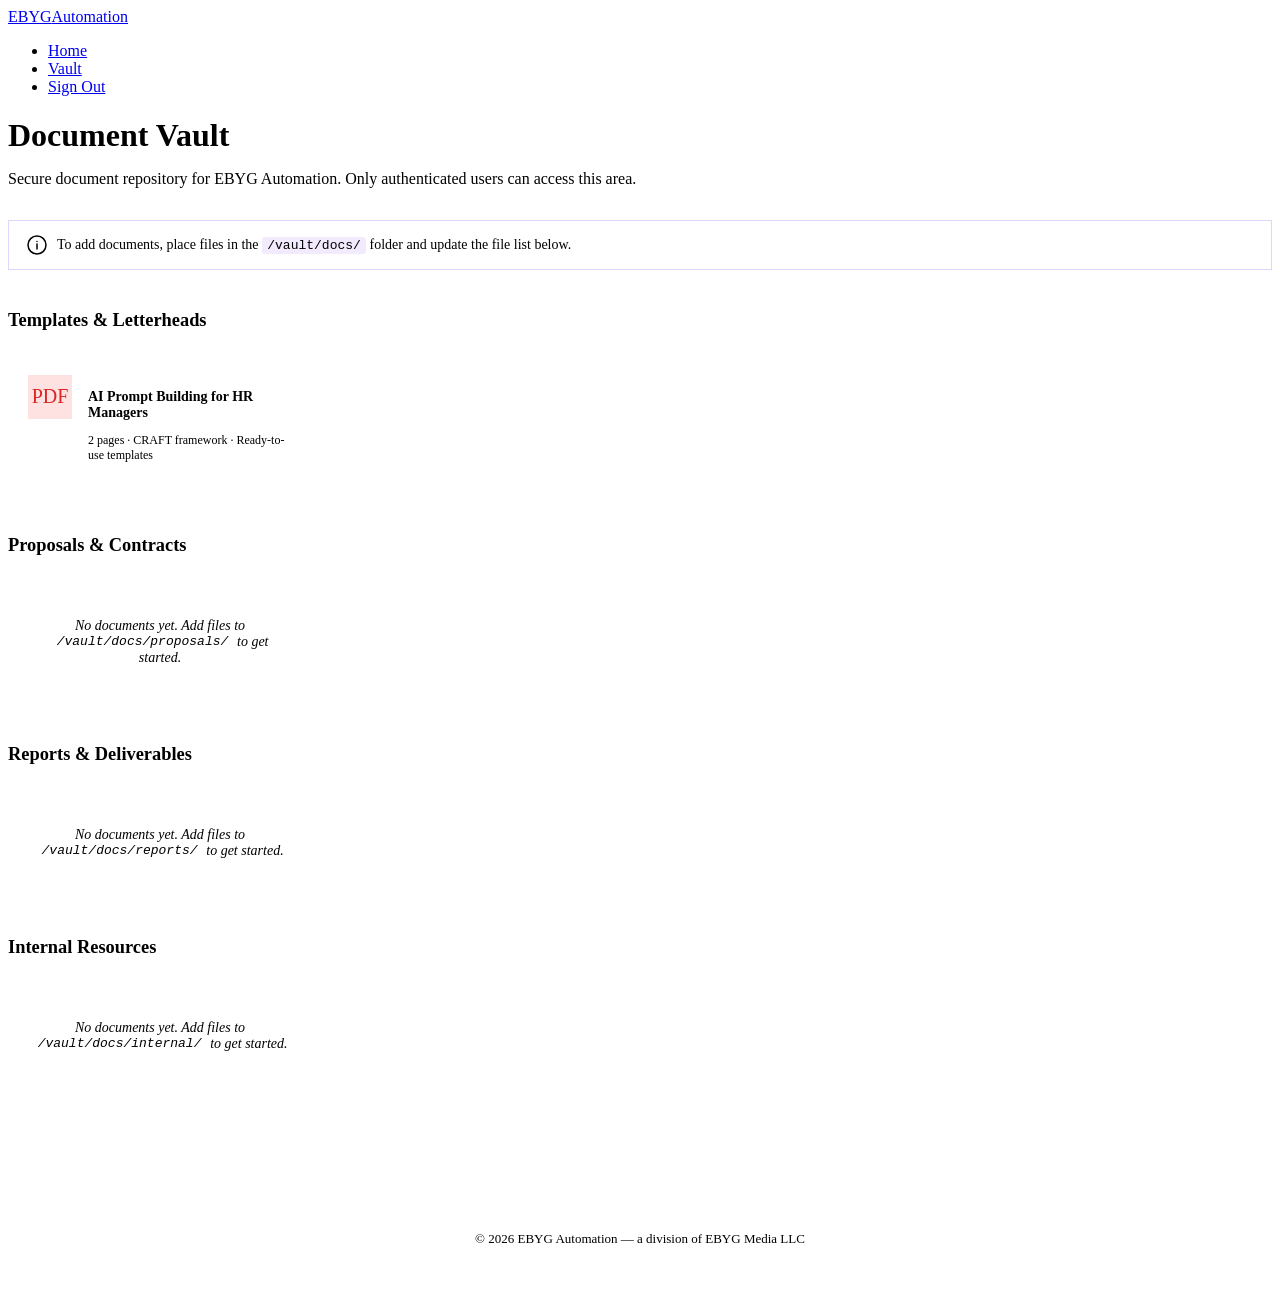
==== vault/index.html @ 115384e8 "Add document vault with Azure SWA auth and HR AI prompt guide - Add /vault route protected by Azure " ====
<!DOCTYPE html>
<html lang="en">
<head>
  <meta charset="UTF-8">
  <meta name="viewport" content="width=device-width, initial-scale=1.0">
  <meta name="robots" content="noindex, nofollow">
  <title>Document Vault — EBYG Automation</title>
  <link rel="preconnect" href="https://fonts.googleapis.com">
  <link rel="preconnect" href="https://fonts.gstatic.com" crossorigin>
  <link href="https://fonts.googleapis.com/css2?family=Montserrat:wght@400;500;600;700&family=Source+Sans+3:wght@300;400;500;600&display=swap" rel="stylesheet">
  <link rel="stylesheet" href="../css/styles.css">
  <link rel="stylesheet" href="../css/vault.css">
  <link rel="icon" type="image/png" href="../favicon.png">
</head>
<body>

  <!-- ========== HEADER ========== -->
  <header class="site-header" id="site-header">
    <div class="container header-inner">
      <a href="/" class="logo">
        <span class="logo-ebyg">EBYG</span><span class="logo-auto">Automation</span>
      </a>
      <nav class="main-nav">
        <ul class="nav-list">
          <li><a href="/">Home</a></li>
          <li><a href="/vault" class="active">Vault</a></li>
          <li><a href="/.auth/logout" class="nav-cta">Sign Out</a></li>
        </ul>
      </nav>
    </div>
  </header>

  <!-- ========== VAULT CONTENT ========== -->
  <main class="vault-main">
    <div class="container">

      <div class="vault-header">
        <h1>Document Vault</h1>
        <p class="vault-sub">Secure document repository for EBYG Automation. Only authenticated users can access this area.</p>
        <div class="vault-user" id="vault-user"></div>
      </div>

      <!-- Upload hint for admin -->
      <div class="vault-info">
        <svg width="20" height="20" viewBox="0 0 20 20" fill="none"><circle cx="10" cy="10" r="9" stroke="currentColor" stroke-width="1.5"/><path d="M10 9v5M10 6.5v.01" stroke="currentColor" stroke-width="1.5" stroke-linecap="round"/></svg>
        <span>To add documents, place files in the <code>/vault/docs/</code> folder and update the file list below.</span>
      </div>

      <!-- Document Categories -->
      <section class="vault-section">
        <h2>Templates & Letterheads</h2>
        <div class="vault-grid" id="templates-grid">
          <a href="/vault/docs/templates/HR-AI-Prompt-Building-Guide.pdf" class="vault-card" target="_blank">
            <div class="vault-card-icon pdf">PDF</div>
            <div class="vault-card-info">
              <h3>AI Prompt Building for HR Managers</h3>
              <p class="vault-card-meta">2 pages &middot; CRAFT framework &middot; Ready-to-use templates</p>
            </div>
          </a>
        </div>
      </section>

      <section class="vault-section">
        <h2>Proposals & Contracts</h2>
        <div class="vault-grid" id="proposals-grid">
          <p class="vault-empty">No documents yet. Add files to <code>/vault/docs/proposals/</code> to get started.</p>
        </div>
      </section>

      <section class="vault-section">
        <h2>Reports & Deliverables</h2>
        <div class="vault-grid" id="reports-grid">
          <p class="vault-empty">No documents yet. Add files to <code>/vault/docs/reports/</code> to get started.</p>
        </div>
      </section>

      <section class="vault-section">
        <h2>Internal Resources</h2>
        <div class="vault-grid" id="internal-grid">
          <p class="vault-empty">No documents yet. Add files to <code>/vault/docs/internal/</code> to get started.</p>
        </div>
      </section>

    </div>
  </main>

  <!-- ========== FOOTER ========== -->
  <footer class="vault-footer">
    <div class="container">
      <p>&copy; 2026 EBYG Automation — a division of EBYG Media LLC</p>
    </div>
  </footer>

  <script>
    // Fetch authenticated user info from Azure SWA
    async function loadUser() {
      try {
        const res = await fetch('/.auth/me');
        const data = await res.json();
        const user = data.clientPrincipal;
        if (user) {
          document.getElementById('vault-user').innerHTML =
            `<span class="user-badge">Signed in as <strong>${user.userDetails}</strong> via ${user.identityProvider}</span>`;
        }
      } catch (e) {
        // Auth endpoint not available locally
      }
    }
    loadUser();
  </script>

</body>
</html>
---- css/vault.css ----
/* ============================================================
   Document Vault — Page-specific styles
   Built on top of the global styles.css design system
   ============================================================ */

/* ── LAYOUT ──────────────────────────────────────────────── */
.vault-main {
  padding-top: calc(var(--header-h) + 3rem);
  padding-bottom: 4rem;
  min-height: 80vh;
  background: var(--light);
}

.vault-header {
  margin-bottom: 2rem;
}

.vault-header h1 {
  font-family: var(--font-heading);
  font-size: 2rem;
  font-weight: 700;
  color: var(--dark);
  margin-bottom: 0.5rem;
}

.vault-sub {
  color: var(--text-light);
  font-size: 1rem;
  margin-bottom: 0.75rem;
}

.vault-user {
  margin-top: 0.5rem;
}

.user-badge {
  display: inline-block;
  background: var(--primary);
  color: var(--white);
  font-size: 13px;
  padding: 0.35rem 0.85rem;
  border-radius: 20px;
  font-weight: 500;
}

/* ── INFO BAR ────────────────────────────────────────────── */
.vault-info {
  display: flex;
  align-items: center;
  gap: 0.65rem;
  background: var(--purple-pale);
  border: 1px solid #DDD6FE;
  border-radius: var(--radius);
  padding: 0.85rem 1.1rem;
  margin-bottom: 2.5rem;
  color: var(--purple);
  font-size: 14px;
}

.vault-info code {
  background: rgba(124, 58, 237, 0.1);
  padding: 0.1em 0.4em;
  border-radius: 3px;
  font-size: 13px;
}

/* ── SECTIONS ────────────────────────────────────────────── */
.vault-section {
  margin-bottom: 2.5rem;
}

.vault-section h2 {
  font-family: var(--font-heading);
  font-size: 1.15rem;
  font-weight: 600;
  color: var(--dark);
  margin-bottom: 1rem;
  padding-bottom: 0.5rem;
  border-bottom: 2px solid var(--border);
}

.vault-empty {
  color: var(--text-light);
  font-size: 14px;
  font-style: italic;
  padding: 1.5rem;
  background: var(--white);
  border-radius: var(--radius);
  border: 1px dashed var(--border);
  text-align: center;
}

.vault-empty code {
  background: var(--light);
  padding: 0.1em 0.4em;
  border-radius: 3px;
  font-size: 13px;
}

/* ── FILE GRID ───────────────────────────────────────────── */
.vault-grid {
  display: grid;
  grid-template-columns: repeat(auto-fill, minmax(280px, 1fr));
  gap: 1rem;
}

.vault-card {
  background: var(--white);
  border: 1px solid var(--border);
  border-radius: var(--radius-lg);
  padding: 1.25rem;
  display: flex;
  align-items: flex-start;
  gap: 1rem;
  transition: box-shadow var(--transition), border-color var(--transition);
  text-decoration: none;
  color: inherit;
}

.vault-card:hover {
  border-color: var(--primary-light);
  box-shadow: var(--shadow-md);
  color: inherit;
}

.vault-card-icon {
  flex-shrink: 0;
  width: 44px;
  height: 44px;
  border-radius: var(--radius);
  display: flex;
  align-items: center;
  justify-content: center;
  font-size: 20px;
}

.vault-card-icon.pdf { background: #FEE2E2; color: #DC2626; }
.vault-card-icon.doc { background: #DBEAFE; color: #2563EB; }
.vault-card-icon.sheet { background: #D1FAE5; color: #059669; }
.vault-card-icon.image { background: #FEF3C7; color: #D97706; }
.vault-card-icon.other { background: var(--light); color: var(--text-light); }

.vault-card-info h3 {
  font-family: var(--font-heading);
  font-size: 14px;
  font-weight: 600;
  color: var(--dark);
  margin-bottom: 0.2rem;
}

.vault-card-meta {
  font-size: 12px;
  color: var(--text-light);
}

/* ── FOOTER ──────────────────────────────────────────────── */
.vault-footer {
  padding: 1.5rem 0;
  text-align: center;
  font-size: 13px;
  color: var(--text-light);
  border-top: 1px solid var(--border);
}

/* ── RESPONSIVE ──────────────────────────────────────────── */
@media (max-width: 600px) {
  .vault-main {
    padding-top: calc(var(--header-h) + 1.5rem);
  }
  .vault-header h1 {
    font-size: 1.5rem;
  }
  .vault-grid {
    grid-template-columns: 1fr;
  }
  .vault-info {
    flex-direction: column;
    text-align: center;
  }
}
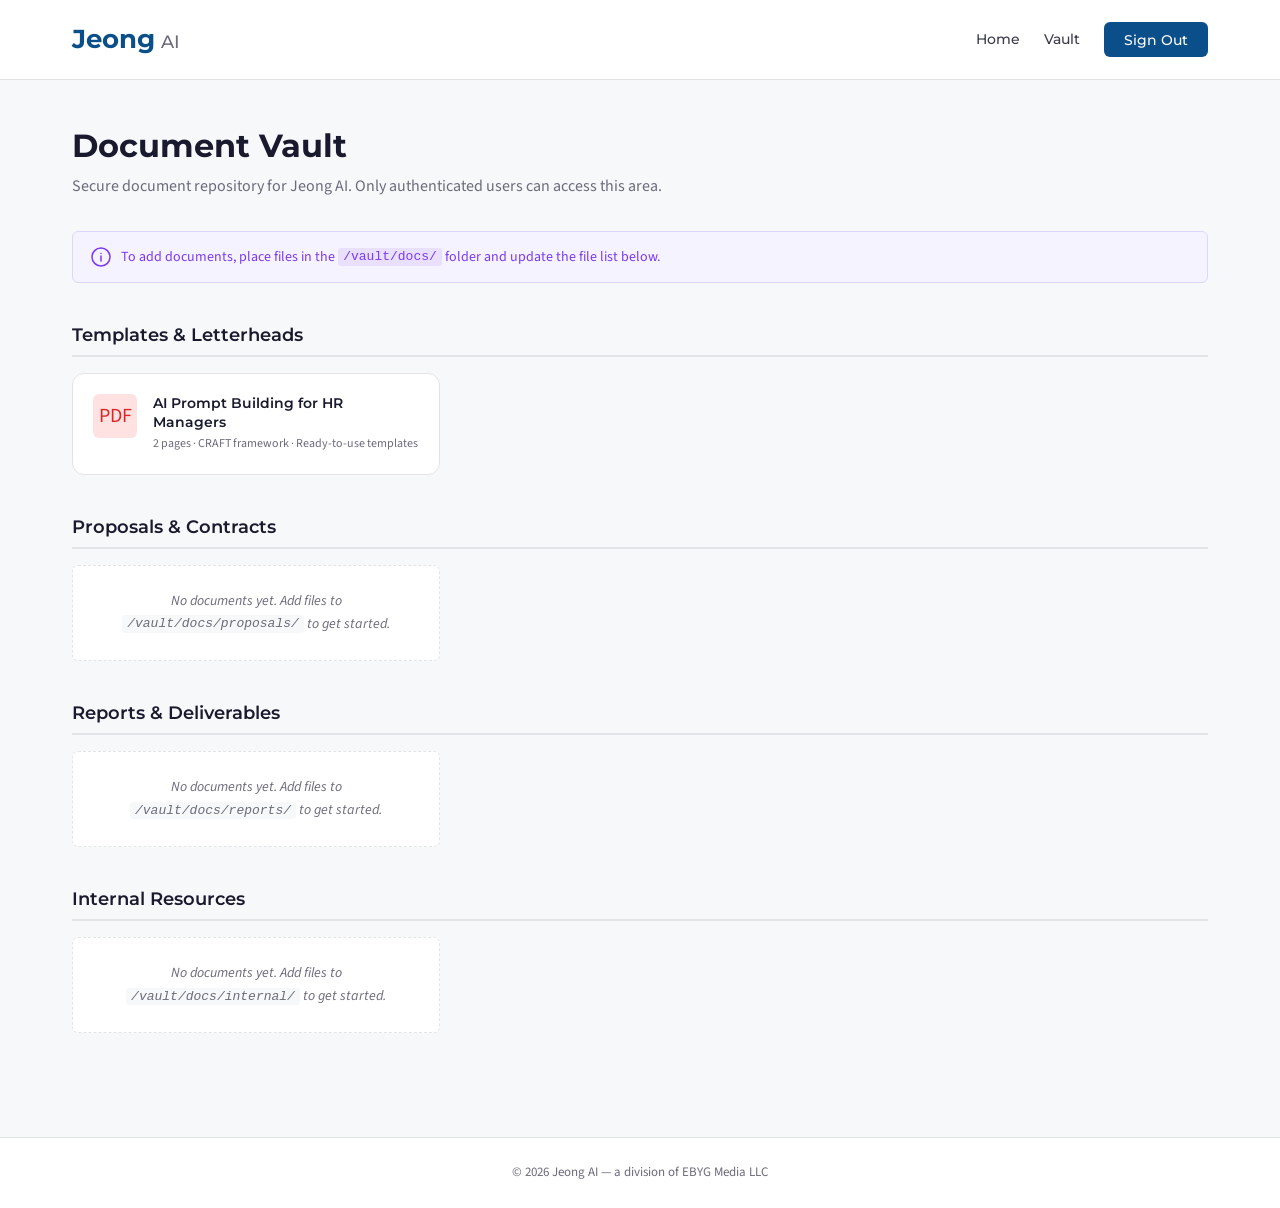
==== commit c3def6e8: "Merge branch 'develop'" ====
--- a/vault/index.html
+++ b/vault/index.html
@@ -4,7 +4,7 @@
   <meta charset="UTF-8">
   <meta name="viewport" content="width=device-width, initial-scale=1.0">
   <meta name="robots" content="noindex, nofollow">
-  <title>Document Vault — EBYG Automation</title>
+  <title>Document Vault — Jeong AI</title>
   <link rel="preconnect" href="https://fonts.googleapis.com">
   <link rel="preconnect" href="https://fonts.gstatic.com" crossorigin>
   <link href="https://fonts.googleapis.com/css2?family=Montserrat:wght@400;500;600;700&family=Source+Sans+3:wght@300;400;500;600&display=swap" rel="stylesheet">
@@ -18,7 +18,7 @@
   <header class="site-header" id="site-header">
     <div class="container header-inner">
       <a href="/" class="logo">
-        <span class="logo-ebyg">EBYG</span><span class="logo-auto">Automation</span>
+        <span class="logo-jai">Jeong</span><span class="logo-auto">AI</span>
       </a>
       <nav class="main-nav">
         <ul class="nav-list">
@@ -36,7 +36,7 @@
 
       <div class="vault-header">
         <h1>Document Vault</h1>
-        <p class="vault-sub">Secure document repository for EBYG Automation. Only authenticated users can access this area.</p>
+        <p class="vault-sub">Secure document repository for Jeong AI. Only authenticated users can access this area.</p>
         <div class="vault-user" id="vault-user"></div>
       </div>
 
@@ -87,7 +87,7 @@
   <!-- ========== FOOTER ========== -->
   <footer class="vault-footer">
     <div class="container">
-      <p>&copy; 2026 EBYG Automation — a division of EBYG Media LLC</p>
+      <p>&copy; 2026 Jeong AI — a division of EBYG Media LLC</p>
     </div>
   </footer>
 
--- a/css/styles.css
+++ b/css/styles.css
@@ -0,0 +1,1225 @@
+/* ============================================================
+   Jeong AI — Styles v2
+   Design inspired by explanationbygeneration.com
+   Brand: Professional, warm, business-first
+   Two brands: Jeong AI (education) + Jeong AI (partnership)
+   ============================================================ */
+
+/* ---------- VARIABLES ---------- */
+:root {
+  --primary: #0a4f8a;
+  --primary-dark: #083d6b;
+  --primary-light: #1a6fb8;
+  --accent: #c7553b;
+  --accent-hover: #a8432d;
+  --dark: #1a1a2e;
+  --text: #3a3a4a;
+  --text-light: #6b6b7b;
+  --light: #f7f8fa;
+  --white: #ffffff;
+  --border: #e2e4e8;
+  --shadow-sm: 0 1px 3px rgba(0,0,0,0.06);
+  --shadow-md: 0 4px 16px rgba(0,0,0,0.08);
+  --shadow-lg: 0 8px 32px rgba(0,0,0,0.12);
+  --shadow-xl: 0 16px 48px rgba(0,0,0,0.14);
+  --radius: 6px;
+  --radius-lg: 12px;
+  --transition: 0.25s ease;
+  --font-heading: 'Montserrat', sans-serif;
+  --font-body: 'Source Sans 3', 'Source Sans Pro', sans-serif;
+  --max-width: 1200px;
+  --header-h: 80px;
+  --purple: #7C3AED;
+  --purple-mid: #8B5CF6;
+  --purple-light: #EDE9FE;
+  --purple-pale: #F5F3FF;
+}
+
+/* ---------- RESET ---------- */
+*, *::before, *::after { box-sizing: border-box; margin: 0; padding: 0; }
+html { scroll-behavior: smooth; scroll-padding-top: var(--header-h); overflow-x: hidden; }
+body {
+  font-family: var(--font-body);
+  font-size: 17px;
+  line-height: 1.65;
+  color: var(--text);
+  background: var(--white);
+  -webkit-font-smoothing: antialiased;
+  overflow-x: hidden;
+}
+img { max-width: 100%; display: block; }
+a { color: var(--primary); text-decoration: none; transition: color var(--transition); }
+a:hover { color: var(--accent); }
+ul { list-style: none; }
+
+/* ---------- UTILITIES ---------- */
+.container {
+  width: 100%;
+  max-width: var(--max-width);
+  margin: 0 auto;
+  padding: 0 2rem;
+}
+.section-tag {
+  font-family: var(--font-heading);
+  font-size: 0.8rem;
+  font-weight: 600;
+  text-transform: uppercase;
+  letter-spacing: 2px;
+  color: var(--primary);
+  margin-bottom: 0.75rem;
+}
+.section-center { text-align: center; max-width: 750px; margin: 0 auto 3.5rem; }
+.section-grid { display: grid; gap: 4rem; align-items: center; }
+.two-col { grid-template-columns: 1fr 1fr; }
+h1, h2, h3, h4, h5, h6 {
+  font-family: var(--font-heading);
+  color: var(--dark);
+  line-height: 1.3;
+  font-weight: 600;
+}
+h1 { font-size: 3.2rem; line-height: 1.15; }
+h2 { font-size: 2.4rem; margin-bottom: 1rem; }
+h3 { font-size: 1.4rem; margin-bottom: 0.5rem; }
+h4 { font-size: 1.1rem; }
+.highlight { color: var(--primary); }
+.lead { font-size: 1.15rem; color: var(--text-light); line-height: 1.7; margin-bottom: 1.25rem; }
+blockquote {
+  border-left: 4px solid var(--primary);
+  padding: 1rem 1.5rem;
+  margin: 1.5rem 0;
+  font-style: italic;
+  color: var(--text-light);
+  background: var(--light);
+  border-radius: 0 var(--radius) var(--radius) 0;
+}
+
+/* ---------- BUTTONS ---------- */
+.btn {
+  display: inline-flex;
+  align-items: center;
+  justify-content: center;
+  font-family: var(--font-heading);
+  font-size: 0.95rem;
+  font-weight: 600;
+  padding: 0.85rem 2rem;
+  border-radius: var(--radius);
+  border: 2px solid transparent;
+  cursor: pointer;
+  transition: all var(--transition);
+  text-decoration: none;
+}
+.btn-primary {
+  background: var(--primary);
+  color: var(--white);
+  border-color: var(--primary);
+}
+.btn-primary:hover {
+  background: var(--accent);
+  border-color: var(--accent);
+  color: var(--white);
+}
+.btn-outline {
+  background: transparent;
+  color: var(--primary);
+  border-color: var(--primary);
+}
+.btn-outline:hover {
+  background: var(--primary);
+  color: var(--white);
+}
+.btn-sm { padding: 0.65rem 1.5rem; font-size: 0.88rem; }
+.btn-full { width: 100%; }
+.btn { -webkit-tap-highlight-color: transparent; }
+
+/* ---------- HEADER ---------- */
+.site-header {
+  position: fixed;
+  top: 0; left: 0; right: 0;
+  height: var(--header-h);
+  background: rgba(255,255,255,0.97);
+  backdrop-filter: blur(10px);
+  z-index: 1000;
+  border-bottom: 1px solid var(--border);
+  transition: box-shadow var(--transition);
+}
+.site-header.scrolled { box-shadow: var(--shadow-md); }
+.header-inner {
+  display: flex;
+  align-items: center;
+  justify-content: space-between;
+  height: 100%;
+}
+.logo {
+  display: flex;
+  align-items: baseline;
+  gap: 0.35rem;
+  font-family: var(--font-heading);
+  text-decoration: none;
+}
+.logo-jai {
+  font-size: 1.6rem;
+  font-weight: 700;
+  color: var(--primary);
+}
+.logo-auto {
+  font-size: 1.1rem;
+  font-weight: 500;
+  color: var(--text-light);
+}
+.nav-list {
+  display: flex;
+  align-items: center;
+  gap: 1.5rem;
+}
+.nav-list a {
+  font-family: var(--font-heading);
+  font-size: 0.9rem;
+  font-weight: 500;
+  color: var(--text);
+  transition: color var(--transition);
+  position: relative;
+}
+.nav-list a::after {
+  content: '';
+  position: absolute;
+  bottom: -4px; left: 0;
+  width: 0; height: 2px;
+  background: var(--primary);
+  transition: width var(--transition);
+}
+.nav-list a:hover { color: var(--primary); }
+.nav-list a:hover::after { width: 100%; }
+.nav-cta {
+  background: var(--primary);
+  color: var(--white) !important;
+  padding: 0.55rem 1.25rem;
+  border-radius: var(--radius);
+}
+.nav-cta::after { display: none !important; }
+.nav-cta:hover { background: var(--accent); color: var(--white) !important; }
+
+/* Mobile toggle */
+.mobile-toggle {
+  display: none;
+  flex-direction: column;
+  gap: 5px;
+  background: none;
+  border: none;
+  cursor: pointer;
+  padding: 4px;
+}
+.mobile-toggle span {
+  width: 26px; height: 2px;
+  background: var(--dark);
+  border-radius: 2px;
+  transition: all var(--transition);
+}
+.mobile-toggle.active span:nth-child(1) { transform: rotate(45deg) translate(5px, 5px); }
+.mobile-toggle.active span:nth-child(2) { opacity: 0; }
+.mobile-toggle.active span:nth-child(3) { transform: rotate(-45deg) translate(5px, -5px); }
+
+/* ---------- HERO ---------- */
+.hero {
+  position: relative;
+  min-height: 100vh;
+  min-height: 100dvh;
+  display: flex;
+  align-items: center;
+  overflow: hidden;
+  padding-top: var(--header-h);
+}
+.hero-bg {
+  position: absolute;
+  inset: 0;
+  background: linear-gradient(135deg, #f0f4f8 0%, #e8edf4 40%, #dce4ef 100%);
+  z-index: -2;
+}
+.hero-bg::before {
+  content: '';
+  position: absolute;
+  top: -50%; right: -20%;
+  width: 800px; height: 800px;
+  background: radial-gradient(circle, rgba(10,79,138,0.06) 0%, transparent 70%);
+  border-radius: 50%;
+}
+.hero-bg::after {
+  content: '';
+  position: absolute;
+  bottom: -30%; left: -10%;
+  width: 600px; height: 600px;
+  background: radial-gradient(circle, rgba(199,85,59,0.04) 0%, transparent 70%);
+  border-radius: 50%;
+}
+.hero-content {
+  max-width: 750px;
+  padding: 4rem 0;
+}
+.hero-tag {
+  font-family: var(--font-heading);
+  font-size: 0.8rem;
+  font-weight: 600;
+  text-transform: uppercase;
+  letter-spacing: 2px;
+  color: var(--text-light);
+  margin-bottom: 1.5rem;
+}
+.hero h1 { margin-bottom: 1.5rem; }
+.hero-sub {
+  font-size: 1.2rem;
+  line-height: 1.7;
+  color: var(--text-light);
+  margin-bottom: 2.5rem;
+  max-width: 660px;
+}
+.hero-actions { display: flex; gap: 1rem; flex-wrap: wrap; }
+
+.hero-scroll {
+  position: absolute;
+  bottom: 2rem;
+  left: 50%;
+  transform: translateX(-50%);
+  display: flex;
+  flex-direction: column;
+  align-items: center;
+  gap: 0.5rem;
+}
+.hero-scroll span {
+  font-family: var(--font-heading);
+  font-size: 0.7rem;
+  text-transform: uppercase;
+  letter-spacing: 2px;
+  color: var(--text-light);
+}
+.scroll-line {
+  width: 1px; height: 40px;
+  background: var(--border);
+  position: relative;
+  overflow: hidden;
+}
+.scroll-line::after {
+  content: '';
+  position: absolute;
+  top: -100%; left: 0;
+  width: 100%; height: 50%;
+  background: var(--primary);
+  animation: scrollDown 2s ease infinite;
+}
+@keyframes scrollDown {
+  0% { top: -50%; }
+  100% { top: 150%; }
+}
+
+/* ---------- TRUST BAR ---------- */
+.trust-bar {
+  background: var(--primary);
+  padding: 2rem 0;
+}
+.trust-items {
+  display: grid;
+  grid-template-columns: repeat(4, 1fr);
+  gap: 2rem;
+  text-align: center;
+}
+.trust-number {
+  display: block;
+  font-family: var(--font-heading);
+  font-size: 2rem;
+  font-weight: 700;
+  color: var(--white);
+}
+.trust-label {
+  font-size: 0.85rem;
+  color: rgba(255,255,255,0.75);
+  font-weight: 500;
+}
+
+/* ---------- ABOUT ---------- */
+.about {
+  padding: 6rem 0;
+}
+.about-text p { margin-bottom: 1rem; }
+.about-text .lead { font-size: 1.1rem; }
+.about-visual {
+  display: flex;
+  align-items: center;
+  justify-content: center;
+}
+.jeong-card {
+  background: linear-gradient(135deg, var(--primary) 0%, var(--primary-dark) 100%);
+  color: var(--white);
+  padding: 3.5rem;
+  border-radius: var(--radius-lg);
+  text-align: center;
+  box-shadow: var(--shadow-xl);
+  max-width: 360px;
+  width: 100%;
+}
+.jeong-symbol {
+  font-size: 5rem;
+  line-height: 1;
+  margin-bottom: 1rem;
+  opacity: 0.9;
+}
+.jeong-card h3 {
+  color: var(--white);
+  font-size: 1.8rem;
+  margin-bottom: 1rem;
+}
+.jeong-card p {
+  font-size: 1rem;
+  opacity: 0.85;
+  line-height: 1.6;
+}
+
+/* ---------- FRICTION (Problem section) ---------- */
+.friction {
+  padding: 6rem 0;
+  background: var(--light);
+}
+.friction-grid {
+  display: grid;
+  grid-template-columns: repeat(4, 1fr);
+  gap: 1.5rem;
+}
+.friction-card {
+  background: var(--white);
+  padding: 2rem 1.75rem;
+  border-radius: var(--radius-lg);
+  box-shadow: var(--shadow-sm);
+  border: 1px solid var(--border);
+  transition: all var(--transition);
+}
+.friction-card:hover {
+  box-shadow: var(--shadow-md);
+  transform: translateY(-4px);
+}
+.friction-icon {
+  width: 40px; height: 40px;
+  color: var(--primary);
+  margin-bottom: 1rem;
+}
+.friction-icon svg { width: 100%; height: 100%; }
+.friction-card h3 {
+  font-size: 1.15rem;
+  margin-bottom: 0.75rem;
+  color: var(--primary);
+}
+.friction-card ul { margin: 0; }
+.friction-card li {
+  position: relative;
+  padding-left: 1.25rem;
+  margin-bottom: 0.45rem;
+  font-size: 0.88rem;
+  color: var(--text-light);
+}
+.friction-card li::before {
+  content: '';
+  position: absolute;
+  left: 0; top: 9px;
+  width: 6px; height: 6px;
+  border-radius: 50%;
+  background: var(--accent);
+  opacity: 0.6;
+}
+.friction-bottom {
+  text-align: center;
+  max-width: 700px;
+  margin: 2.5rem auto 0;
+}
+.friction-bottom p {
+  font-size: 1rem;
+  color: var(--text-light);
+  line-height: 1.7;
+}
+
+/* ---------- ECOSYSTEM ---------- */
+.ecosystem {
+  padding: 6rem 0;
+}
+.ecosystem-brands {
+  display: flex;
+  align-items: stretch;
+  gap: 0;
+  max-width: 900px;
+  margin: 0 auto;
+}
+.eco-brand {
+  flex: 1;
+  padding: 2.5rem;
+  border-radius: var(--radius-lg);
+  text-align: center;
+}
+.eco-brand-jai {
+  background: var(--light);
+  border: 1px solid var(--border);
+}
+.eco-brand-jeong {
+  background: linear-gradient(135deg, var(--primary) 0%, var(--primary-dark) 100%);
+  color: var(--white);
+}
+.eco-brand-jeong h3 { color: var(--white); }
+.eco-brand-jeong p { opacity: 0.85; }
+.eco-brand-tag {
+  font-family: var(--font-heading);
+  font-size: 0.7rem;
+  font-weight: 600;
+  text-transform: uppercase;
+  letter-spacing: 2px;
+  margin-bottom: 0.75rem;
+  opacity: 0.6;
+}
+.eco-brand h3 {
+  font-size: 1.5rem;
+  margin-bottom: 0.75rem;
+}
+.eco-brand p {
+  font-size: 0.93rem;
+  line-height: 1.6;
+  margin-bottom: 1.25rem;
+}
+.eco-arrow {
+  font-family: var(--font-heading);
+  font-size: 0.85rem;
+  font-weight: 600;
+  opacity: 0.7;
+}
+.eco-transition {
+  display: flex;
+  flex-direction: column;
+  align-items: center;
+  justify-content: center;
+  padding: 0 1.5rem;
+  flex-shrink: 0;
+}
+.eco-transition-line {
+  width: 2px;
+  flex: 1;
+  background: var(--border);
+  min-height: 30px;
+}
+.eco-transition-label {
+  font-family: var(--font-heading);
+  font-size: 0.7rem;
+  font-weight: 600;
+  text-transform: uppercase;
+  letter-spacing: 1px;
+  color: var(--accent);
+  text-align: center;
+  padding: 0.75rem 0;
+  line-height: 1.4;
+}
+
+/* ---------- DIGITAL PRODUCTS ---------- */
+.products {
+  padding: 6rem 0;
+  background: var(--light);
+}
+.products-grid {
+  display: grid;
+  grid-template-columns: repeat(3, 1fr);
+  gap: 2rem;
+  align-items: stretch;
+}
+.product-card {
+  position: relative;
+  background: var(--white);
+  border: 1px solid var(--border);
+  border-radius: var(--radius-lg);
+  padding: 2.5rem 2rem;
+  transition: all var(--transition);
+  display: flex;
+  flex-direction: column;
+}
+.product-card:hover {
+  box-shadow: var(--shadow-lg);
+  transform: translateY(-4px);
+}
+.product-card.featured {
+  border-color: var(--accent);
+  border-width: 2px;
+  box-shadow: var(--shadow-md);
+}
+.product-badge {
+  position: absolute;
+  top: -14px; left: 50%;
+  transform: translateX(-50%);
+  background: var(--accent);
+  color: var(--white);
+  font-family: var(--font-heading);
+  font-size: 0.75rem;
+  font-weight: 600;
+  text-transform: uppercase;
+  letter-spacing: 1px;
+  padding: 0.35rem 1.25rem;
+  border-radius: 20px;
+  white-space: nowrap;
+}
+.product-level {
+  font-family: var(--font-heading);
+  font-size: 0.75rem;
+  font-weight: 600;
+  text-transform: uppercase;
+  letter-spacing: 2px;
+  color: var(--text-light);
+  margin-bottom: 0.5rem;
+}
+.product-card h3 { font-size: 1.35rem; margin-bottom: 0.5rem; }
+.product-price {
+  font-family: var(--font-heading);
+  font-size: 2rem;
+  font-weight: 700;
+  color: var(--accent);
+  margin-bottom: 1rem;
+}
+.product-for {
+  color: var(--text-light);
+  font-size: 0.93rem;
+  margin-bottom: 1.5rem;
+  font-style: italic;
+}
+.product-features {
+  margin-bottom: 1.5rem;
+  flex-grow: 1;
+}
+.product-features li {
+  position: relative;
+  padding-left: 1.5rem;
+  margin-bottom: 0.6rem;
+  font-size: 0.93rem;
+  color: var(--text);
+}
+.product-features li::before {
+  content: '';
+  position: absolute;
+  left: 0; top: 8px;
+  width: 8px; height: 8px;
+  border-radius: 50%;
+  background: var(--accent);
+  opacity: 0.5;
+}
+.product-features li.product-included {
+  color: var(--primary);
+  font-weight: 600;
+  font-size: 0.85rem;
+  font-style: italic;
+  margin-bottom: 0.25rem;
+}
+.product-features li.product-included::before {
+  background: var(--primary);
+  opacity: 0.6;
+}
+.product-features li.product-bonus {
+  color: var(--primary);
+  font-weight: 600;
+  font-size: 0.9rem;
+  margin-top: 0.5rem;
+  padding-top: 0.5rem;
+  border-top: 1px solid var(--border);
+}
+.product-features li.product-bonus::before {
+  background: var(--primary);
+  opacity: 0.8;
+}
+.product-card .btn { align-self: flex-start; }
+
+/* ---------- JEONG AI SERVICES ---------- */
+.services {
+  padding: 6rem 0;
+}
+.services-grid {
+  display: grid;
+  grid-template-columns: repeat(3, 1fr);
+  gap: 2rem;
+  align-items: stretch;
+}
+.service-card {
+  position: relative;
+  background: var(--white);
+  border: 1px solid var(--border);
+  border-radius: var(--radius-lg);
+  padding: 2.5rem 2rem;
+  transition: all var(--transition);
+  display: flex;
+  flex-direction: column;
+}
+.service-card:hover {
+  box-shadow: var(--shadow-lg);
+  transform: translateY(-4px);
+}
+.service-card.featured {
+  border-color: var(--primary);
+  border-width: 2px;
+  box-shadow: var(--shadow-md);
+}
+.service-badge {
+  position: absolute;
+  top: -14px; left: 50%;
+  transform: translateX(-50%);
+  background: var(--primary);
+  color: var(--white);
+  font-family: var(--font-heading);
+  font-size: 0.75rem;
+  font-weight: 600;
+  text-transform: uppercase;
+  letter-spacing: 1px;
+  padding: 0.35rem 1.25rem;
+  border-radius: 20px;
+  white-space: nowrap;
+}
+.service-tier {
+  font-family: var(--font-heading);
+  font-size: 0.75rem;
+  font-weight: 600;
+  text-transform: uppercase;
+  letter-spacing: 2px;
+  color: var(--text-light);
+  margin-bottom: 0.5rem;
+}
+.service-card h3 { font-size: 1.35rem; margin-bottom: 0.5rem; }
+.service-price {
+  font-family: var(--font-heading);
+  font-size: 1.5rem;
+  font-weight: 700;
+  color: var(--primary);
+  margin-bottom: 1rem;
+}
+.service-desc {
+  color: var(--text-light);
+  font-size: 0.95rem;
+  margin-bottom: 1.5rem;
+}
+.service-features {
+  margin-bottom: 1.5rem;
+  flex-grow: 1;
+}
+.service-features li {
+  position: relative;
+  padding-left: 1.5rem;
+  margin-bottom: 0.6rem;
+  font-size: 0.93rem;
+  color: var(--text);
+}
+.service-features li::before {
+  content: '';
+  position: absolute;
+  left: 0; top: 8px;
+  width: 8px; height: 8px;
+  border-radius: 50%;
+  background: var(--primary);
+  opacity: 0.5;
+}
+.service-for {
+  font-size: 0.88rem;
+  color: var(--text-light);
+  margin-bottom: 1.5rem;
+  padding-top: 1rem;
+  border-top: 1px solid var(--border);
+}
+.service-card .btn { align-self: flex-start; }
+
+/* ---------- SUPPORT PLAN ---------- */
+.support {
+  padding: 6rem 0;
+  background: var(--light);
+}
+.support-layout {
+  display: grid;
+  grid-template-columns: 1fr 1fr;
+  gap: 4rem;
+  align-items: center;
+}
+.support-text p { margin-bottom: 1rem; }
+.support-card-wrap {
+  display: flex;
+  justify-content: center;
+}
+.support-price-card {
+  background: linear-gradient(135deg, var(--primary) 0%, var(--primary-dark) 100%);
+  color: var(--white);
+  padding: 3rem;
+  border-radius: var(--radius-lg);
+  text-align: center;
+  box-shadow: var(--shadow-lg);
+  max-width: 420px;
+  width: 100%;
+}
+.support-price {
+  font-family: var(--font-heading);
+  font-size: 2.2rem;
+  font-weight: 700;
+  margin-bottom: 0.75rem;
+}
+.support-price span {
+  font-size: 1rem;
+  font-weight: 400;
+  opacity: 0.75;
+}
+.support-tagline {
+  font-size: 1rem;
+  opacity: 0.85;
+  margin-bottom: 1.75rem;
+  line-height: 1.5;
+}
+.support-inclusions {
+  text-align: left;
+  margin-bottom: 2rem;
+}
+.support-inclusions li {
+  display: flex;
+  align-items: center;
+  gap: 0.75rem;
+  margin-bottom: 0.65rem;
+  font-size: 0.93rem;
+  opacity: 0.9;
+}
+.support-inclusions svg {
+  width: 18px; height: 18px;
+  flex-shrink: 0;
+  opacity: 0.75;
+}
+.support-price-card .btn {
+  background: var(--white);
+  color: var(--primary);
+  border-color: var(--white);
+}
+.support-price-card .btn:hover {
+  background: var(--accent);
+  color: var(--white);
+  border-color: var(--accent);
+}
+
+/* ---------- HOW IT WORKS ---------- */
+.how-it-works {
+  padding: 6rem 0;
+}
+.steps-grid {
+  display: grid;
+  grid-template-columns: repeat(4, 1fr);
+  gap: 2rem;
+}
+.step-card {
+  position: relative;
+  background: var(--white);
+  padding: 2.5rem 2rem;
+  border-radius: var(--radius-lg);
+  border: 1px solid var(--border);
+  transition: all var(--transition);
+}
+.step-card:hover {
+  box-shadow: var(--shadow-md);
+  transform: translateY(-4px);
+}
+.step-number {
+  font-family: var(--font-heading);
+  font-size: 3rem;
+  font-weight: 700;
+  color: var(--primary);
+  opacity: 0.15;
+  line-height: 1;
+  margin-bottom: 1rem;
+}
+.step-card h3 { color: var(--primary); margin-bottom: 0.75rem; }
+.step-card p { font-size: 0.93rem; color: var(--text-light); }
+
+/* ---------- INDUSTRIES ---------- */
+.industries {
+  padding: 6rem 0;
+  background: var(--light);
+}
+.industries-grid {
+  display: grid;
+  grid-template-columns: repeat(4, 1fr);
+  gap: 1.5rem;
+}
+.industry-card {
+  background: var(--white);
+  padding: 1.75rem 1.5rem;
+  border-radius: var(--radius-lg);
+  border: 1px solid var(--border);
+  transition: all var(--transition);
+  text-align: center;
+}
+.industry-card:hover {
+  border-color: var(--primary);
+  box-shadow: var(--shadow-sm);
+  transform: translateY(-3px);
+}
+.industry-card .industry-icon {
+  width: 36px; height: 36px;
+  color: var(--primary);
+  margin: 0 auto 1rem;
+}
+.industry-card .industry-icon svg { width: 100%; height: 100%; }
+.industry-card h4 {
+  font-size: 0.95rem;
+  margin-bottom: 0.4rem;
+}
+.industry-card p {
+  font-size: 0.82rem;
+  color: var(--text-light);
+  line-height: 1.5;
+}
+
+/* ---------- COMPETITIVE ADVANTAGE ---------- */
+.advantage {
+  padding: 6rem 0;
+}
+.advantage-inner {
+  display: grid;
+  grid-template-columns: 1fr 1fr;
+  gap: 4rem;
+  align-items: start;
+}
+.advantage-content p { margin-bottom: 1rem; }
+.advantage-points {
+  display: flex;
+  flex-direction: column;
+  gap: 2rem;
+}
+.advantage-point {
+  display: flex;
+  gap: 1.25rem;
+  align-items: flex-start;
+}
+.advantage-num {
+  font-family: var(--font-heading);
+  font-size: 1.5rem;
+  font-weight: 700;
+  color: var(--primary);
+  opacity: 0.25;
+  flex-shrink: 0;
+  line-height: 1.2;
+}
+.advantage-point h4 { margin-bottom: 0.35rem; }
+.advantage-point p { font-size: 0.93rem; color: var(--text-light); }
+
+/* ---------- CTA / CONTACT ---------- */
+.cta-section {
+  padding: 6rem 0;
+  background: var(--light);
+}
+.cta-box {
+  display: grid;
+  grid-template-columns: 1fr 1fr;
+  gap: 4rem;
+  align-items: start;
+}
+.cta-content h2 {
+  font-size: 2.2rem;
+  margin-bottom: 1rem;
+}
+.cta-list {
+  margin-top: 1.5rem;
+}
+.cta-list li {
+  position: relative;
+  padding-left: 1.75rem;
+  margin-bottom: 0.75rem;
+  font-size: 1rem;
+}
+.cta-list li::before {
+  content: '\2192';
+  position: absolute;
+  left: 0;
+  color: var(--primary);
+  font-weight: 600;
+}
+.cta-note {
+  margin-top: 1.5rem;
+  font-style: italic;
+  color: var(--text-light);
+  font-size: 0.95rem;
+}
+.cta-form-wrap {
+  background: var(--white);
+  border: 1px solid var(--border);
+  border-radius: var(--radius-lg);
+  padding: 2.5rem;
+  box-shadow: var(--shadow-md);
+}
+.cta-form h3 {
+  margin-bottom: 1.5rem;
+  text-align: center;
+}
+.form-group {
+  margin-bottom: 1.25rem;
+}
+.form-group label {
+  display: block;
+  font-family: var(--font-heading);
+  font-size: 0.85rem;
+  font-weight: 600;
+  color: var(--dark);
+  margin-bottom: 0.4rem;
+}
+.form-group input,
+.form-group select,
+.form-group textarea {
+  width: 100%;
+  padding: 0.75rem 1rem;
+  font-family: var(--font-body);
+  font-size: 0.95rem;
+  border: 1px solid var(--border);
+  border-radius: var(--radius);
+  background: var(--white);
+  color: var(--text);
+  transition: border-color var(--transition), box-shadow var(--transition);
+}
+.form-group input:focus,
+.form-group select:focus,
+.form-group textarea:focus {
+  outline: none;
+  border-color: var(--primary);
+  box-shadow: 0 0 0 3px rgba(10,79,138,0.1);
+}
+.form-group textarea { resize: vertical; }
+
+/* ---------- FOOTER ---------- */
+.site-footer {
+  background: var(--dark);
+  color: rgba(255,255,255,0.7);
+  padding: 4rem 0 0;
+}
+.footer-grid {
+  display: grid;
+  grid-template-columns: 2fr 1fr 1fr 1fr;
+  gap: 3rem;
+  padding-bottom: 3rem;
+  border-bottom: 1px solid rgba(255,255,255,0.1);
+}
+.footer-brand p {
+  font-size: 0.93rem;
+  margin-top: 1rem;
+  line-height: 1.6;
+}
+.footer-division {
+  font-size: 0.82rem;
+  opacity: 0.5;
+  margin-top: 1rem !important;
+}
+.footer-brand .logo-jai { color: var(--white); }
+.footer-brand .logo-auto { color: rgba(255,255,255,0.5); }
+.footer-links h4 {
+  color: var(--white);
+  font-size: 0.9rem;
+  text-transform: uppercase;
+  letter-spacing: 1px;
+  margin-bottom: 1.25rem;
+}
+.footer-links li { margin-bottom: 0.65rem; }
+.footer-links a {
+  color: rgba(255,255,255,0.6);
+  font-size: 0.9rem;
+  transition: color var(--transition);
+}
+.footer-links a:hover { color: var(--white); }
+.footer-bottom {
+  display: flex;
+  justify-content: space-between;
+  align-items: center;
+  padding: 1.5rem 0;
+  font-size: 0.85rem;
+}
+.footer-legal {
+  display: flex;
+  gap: 1.5rem;
+}
+.footer-legal a { color: rgba(255,255,255,0.5); }
+.footer-legal a:hover { color: var(--white); }
+
+/* ---------- SCROLL TO TOP ---------- */
+.scroll-top {
+  position: fixed;
+  bottom: 2rem; right: 2rem;
+  width: 44px; height: 44px;
+  border-radius: 50%;
+  background: var(--primary);
+  color: var(--white);
+  border: none;
+  cursor: pointer;
+  display: flex;
+  align-items: center;
+  justify-content: center;
+  box-shadow: var(--shadow-md);
+  opacity: 0;
+  transform: translateY(10px);
+  transition: all var(--transition);
+  z-index: 99;
+}
+.scroll-top.visible { opacity: 1; transform: translateY(0); }
+.scroll-top:hover { background: var(--accent); }
+.scroll-top svg { width: 20px; height: 20px; }
+
+/* ---------- WEB SERVICES ---------- */
+.web-services {
+  padding: 6rem 0;
+  background: var(--light);
+}
+.web-services-grid {
+  display: grid;
+  grid-template-columns: repeat(3, 1fr);
+  gap: 2rem;
+  margin-top: 3rem;
+}
+.web-card {
+  background: var(--white);
+  border-radius: var(--radius-lg);
+  padding: 2.5rem 2rem;
+  box-shadow: var(--shadow-sm);
+  border: 1px solid var(--border);
+  transition: box-shadow var(--transition), transform var(--transition);
+}
+.web-card:hover {
+  box-shadow: var(--shadow-md);
+  transform: translateY(-4px);
+}
+.web-icon {
+  width: 48px;
+  height: 48px;
+  color: var(--primary);
+  margin-bottom: 1.25rem;
+}
+.web-icon svg {
+  width: 100%;
+  height: 100%;
+}
+.web-card h3 {
+  font-size: 1.2rem;
+  margin-bottom: 0.75rem;
+}
+.web-card p {
+  font-size: 0.95rem;
+  color: var(--text-light);
+  line-height: 1.65;
+}
+.web-services-bottom {
+  text-align: center;
+  margin-top: 3rem;
+}
+.web-services-bottom p {
+  max-width: 700px;
+  margin: 0 auto 1.5rem;
+  font-size: 1.05rem;
+}
+
+/* ---------- ANIMATIONS (scroll reveal) ---------- */
+.reveal {
+  opacity: 0;
+  transform: translateY(30px);
+  transition: opacity 0.6s ease, transform 0.6s ease;
+}
+.reveal.visible {
+  opacity: 1;
+  transform: translateY(0);
+}
+
+/* ============================================================
+   RESPONSIVE
+   ============================================================ */
+
+@media (max-width: 1024px) {
+  h1 { font-size: 2.6rem; }
+  h2 { font-size: 2rem; }
+  .friction-grid { grid-template-columns: repeat(2, 1fr); }
+  .products-grid { grid-template-columns: 1fr; max-width: 480px; margin: 0 auto; }
+  .services-grid { grid-template-columns: 1fr; max-width: 480px; margin: 0 auto; }
+  .web-services-grid { grid-template-columns: 1fr; max-width: 480px; margin: 2rem auto 0; }
+  .steps-grid { grid-template-columns: repeat(2, 1fr); }
+  .industries-grid { grid-template-columns: repeat(2, 1fr); }
+  .support-layout { grid-template-columns: 1fr; }
+  .advantage-inner { grid-template-columns: 1fr; }
+  .cta-box { grid-template-columns: 1fr; }
+  .footer-grid { grid-template-columns: 1fr 1fr; }
+  .ecosystem-brands { flex-direction: column; max-width: 500px; }
+  .eco-transition { flex-direction: row; padding: 1rem 0; }
+  .eco-transition-line { width: auto; height: 2px; flex: 1; min-height: auto; min-width: 30px; }
+}
+
+@media (max-width: 768px) {
+  .two-col { grid-template-columns: 1fr; }
+  .trust-items { grid-template-columns: repeat(2, 1fr); }
+  .friction-grid { grid-template-columns: 1fr; max-width: 480px; margin: 0 auto; }
+  h1 { font-size: 2.2rem; }
+  h2 { font-size: 1.75rem; }
+  .lead { font-size: 1.05rem; }
+  .hero-content { padding: 3rem 0; }
+  .hero h1 br { display: none; }
+  .hero-sub { font-size: 1.05rem; }
+  .hero-actions { flex-direction: column; align-items: flex-start; }
+  .hero-actions .btn { width: 100%; text-align: center; }
+
+  /* Section padding reduction */
+  .about, .friction, .ecosystem, .products, .services,
+  .support, .how-it-works, .industries, .advantage,
+  .cta-section, .web-services { padding: 4rem 0; }
+  .section-center { margin-bottom: 2.5rem; }
+
+  /* CTA form */
+  .cta-form-wrap { padding: 1.75rem; }
+  .cta-content h2 { font-size: 1.75rem; }
+
+  /* Support price card */
+  .support-price { font-size: 1.75rem; }
+  .support-price-card { padding: 2rem 1.5rem; }
+
+  /* Mobile nav */
+  .mobile-toggle { display: flex; }
+  .main-nav {
+    position: fixed;
+    top: var(--header-h);
+    left: 0; right: 0;
+    background: var(--white);
+    border-bottom: 1px solid var(--border);
+    box-shadow: var(--shadow-lg);
+    padding: 1.5rem 2rem;
+    transform: translateY(-110%);
+    transition: transform 0.35s ease;
+  }
+  .main-nav.open { transform: translateY(0); }
+  .nav-list {
+    flex-direction: column;
+    gap: 1rem;
+    align-items: flex-start;
+  }
+  .nav-cta {
+    margin-top: 0.5rem;
+  }
+}
+
+@media (max-width: 544px) {
+  .container { padding: 0 1.25rem; }
+  h1 { font-size: 1.9rem; }
+  h2 { font-size: 1.5rem; }
+  .lead { font-size: 1rem; }
+  .hero { min-height: auto; padding-top: calc(var(--header-h) + 2rem); padding-bottom: 4rem; }
+  .hero-scroll { display: none; }
+  .hero-sub { font-size: 1rem; }
+  .trust-items { grid-template-columns: repeat(2, 1fr); gap: 1rem; }
+  .trust-number { font-size: 1.5rem; }
+  .steps-grid { grid-template-columns: 1fr; }
+  .industries-grid { grid-template-columns: 1fr 1fr; }
+  .footer-grid { grid-template-columns: 1fr; }
+  .footer-bottom { flex-direction: column; gap: 0.75rem; text-align: center; }
+  .jeong-card { padding: 2.5rem 2rem; }
+  .jeong-symbol { font-size: 3.5rem; }
+
+  /* Section padding further reduced */
+  .about, .friction, .ecosystem, .products, .services,
+  .support, .how-it-works, .industries, .advantage,
+  .cta-section, .web-services { padding: 3rem 0; }
+  .section-center { margin-bottom: 2rem; }
+
+  /* Cards & form */
+  .product-card, .service-card, .web-card { padding: 2rem 1.5rem; }
+  .cta-form-wrap { padding: 1.5rem 1.25rem; }
+  .cta-box { gap: 2.5rem; }
+  .support-layout { gap: 2.5rem; }
+  .advantage-inner { gap: 2.5rem; }
+
+  /* Buttons full-width on small screens */
+  .product-card .btn, .service-card .btn { width: 100%; text-align: center; }
+  .web-services-bottom .btn { width: 100%; }
+
+  /* Ecosystem cards */
+  .eco-brand { padding: 2rem 1.5rem; }
+}
